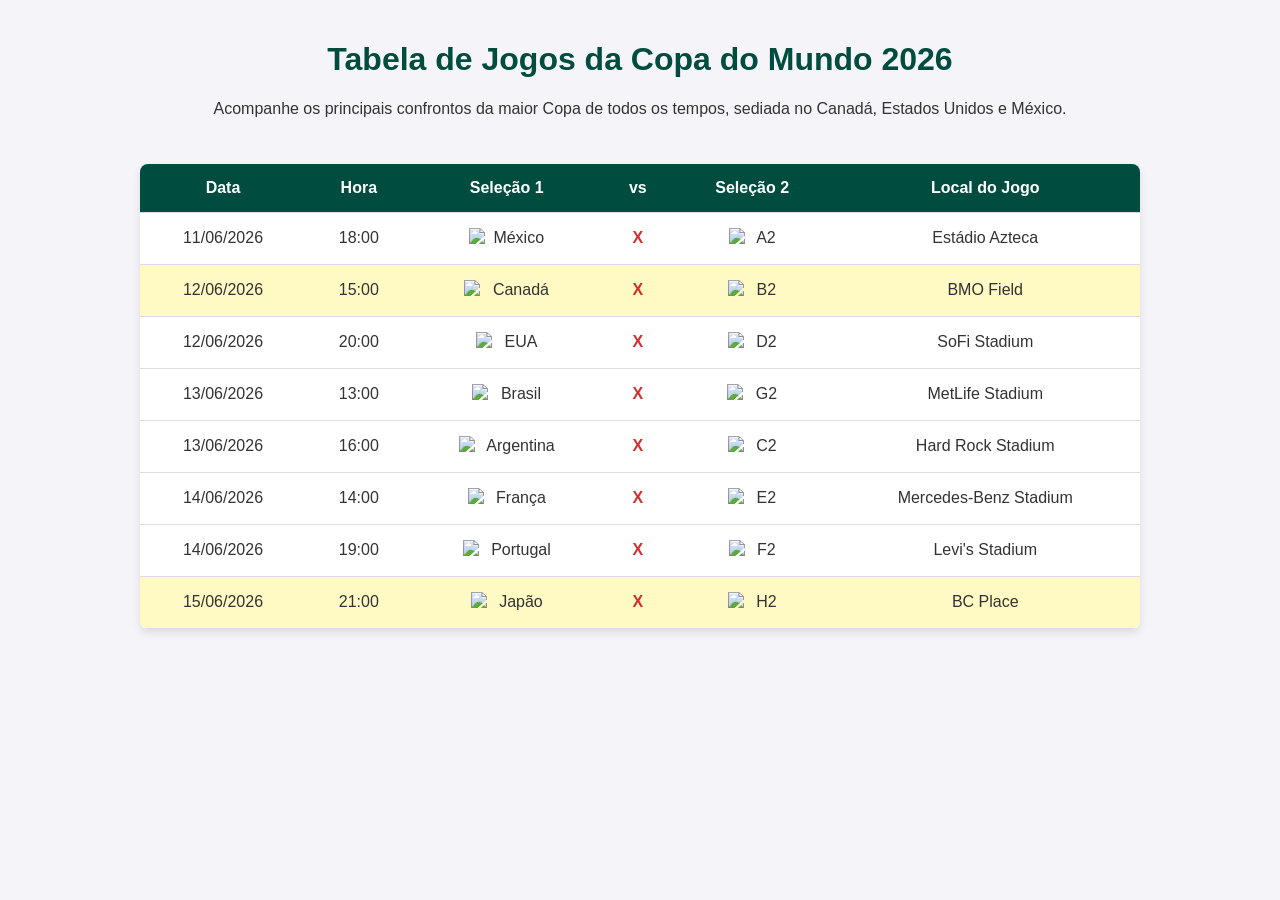
==== Copa/index.html @ 548b078c "Add files via upload" ====
<!DOCTYPE html>
<html lang="pt-br">
<head>
    <meta charset="UTF-8">
    <meta name="viewport" content="width=device-width, initial-scale=1.0">
    <title>Tabela de Jogos - Copa do Mundo 2026</title>
    <link rel="stylesheet" href="style.css">
</head>
<body>

    <header>
        <h1>Tabela de Jogos da Copa do Mundo 2026</h1>
        <p>Acompanhe os principais confrontos da maior Copa de todos os tempos, sediada no Canadá, Estados Unidos e México.</p>
    </header>

    <main class="container">
        <div class="table-responsive">
            <table>
                <thead>
                    <tr>
                        <th>Data</th>
                        <th>Hora</th>
                        <th>Seleção 1</th>
                        <th>vs</th>
                        <th>Seleção 2</th>
                        <th>Local do Jogo</th>
                    </tr>
                </thead>
                <tbody>
                    <tr>
                        <td>11/06/2026</td>
                        <td>18:00</td>
                        <td><span class="flag"><img src="https://flagsapi.com/MX/flat/64.png"></span>México</td>
                        <td class="vs">X</td>
                        <td><span class="flag"><img src="https://flagsapi.com/AR/flat/64.png"></span> A2</td>
                        <td>Estádio Azteca</td>
                    </tr>
                    <tr class="important-match">
                        <td>12/06/2026</td>
                        <td>15:00</td>
                        <td><span class="flag"><img src="https://flagsapi.com/CA/flat/64.png"></span> Canadá</td>
                        <td class="vs">X</td>
                        <td><span class="flag"><img src="https://flagsapi.com/BR/flat/64.png"></span> B2</td>
                        <td>BMO Field</td>
                    </tr>
                    <tr>
                        <td>12/06/2026</td>
                        <td>20:00</td>
                        <td><span class="flag"><img src="https://flagsapi.com/US/flat/64.png"></span> EUA</td>
                        <td class="vs">X</td>
                        <td><span class="flag"><img src="https://flagsapi.com/DZ/flat/64.png"></span> D2</td>
                        <td>SoFi Stadium</td>
                    </tr>
                    <tr>
                        <td>13/06/2026</td>
                        <td>13:00</td>
                        <td><span class="flag"><img src="https://flagsapi.com/BR/flat/64.png"></span> Brasil</td>
                        <td class="vs">X</td>
                        <td><span class="flag"><img src="https://flagsapi.com/GA/flat/64.png"></span> G2</td>
                        <td>MetLife Stadium</td>
                    </tr>
                    <tr>
                        <td>13/06/2026</td>
                        <td>16:00</td>
                        <td><span class="flag"><img src="https://flagsapi.com/AR/flat/64.png"></span> Argentina</td>
                        <td class="vs">X</td>
                        <td><span class="flag"><img src="https://flagsapi.com/CU/flat/64.png"></span> C2</td>
                        <td>Hard Rock Stadium</td>
                    </tr>
                    <tr>
                        <td>14/06/2026</td>
                        <td>14:00</td>
                        <td><span class="flag"><img src="https://flagsapi.com/FR/flat/64.png"></span> França</td>
                        <td class="vs">X</td>
                        <td><span class="flag"><img src="https://flagsapi.com/DE/flat/64.png"></span> E2</td>
                        <td>Mercedes-Benz Stadium</td>
                    </tr>
                    <tr>
                        <td>14/06/2026</td>
                        <td>19:00</td>
                        <td><span class="flag"><img src="https://flagsapi.com/PT/flat/64.png"></span> Portugal</td>
                        <td class="vs">X</td>
                        <td><span class="flag"><img src="https://flagsapi.com/FI/flat/64.png"></span> F2</td>
                        <td>Levi's Stadium</td>
                    </tr>
                    <tr class="important-match">
                        <td>15/06/2026</td>
                        <td>21:00</td>
                        <td><span class="flag"><img src="https://flagsapi.com/JP/flat/64.png"></span> Japão</td>
                        <td class="vs">X</td>
                        <td><span class="flag"><img src="https://flagsapi.com/HN/flat/64.png"></span> H2</td>
                        <td>BC Place</td>
                    </tr>
                </tbody>
            </table>
        </div>
    </main>

</body>
</html>
---- Copa/style.css ----
body {
    font-family: 'Segoe UI', Tahoma, Geneva, Verdana, sans-serif;
    background-color: #f4f4f9;
    color: #333;
    margin: 0;
    padding: 20px;
    display: flex;
    flex-direction: column;
    align-items: center;
}
header {
    text-align: center;
    margin-bottom: 30px;
}
h1 {
    color: #004d40;
}
.container {
    width: 100%;
    max-width: 1000px;
}
.table-responsive {
    overflow-x: auto;
    width: 100%;
    background: white;
    border-radius: 8px;
    box-shadow: 0 4px 8px rgba(0,0,0,0.1);
}
table {
    width: 100%;
    border-collapse: collapse;
}
th, td {
    padding: 15px;
    text-align: center;
    border-bottom: 1px solid #ddd;
}
thead {
    background-color: #004d40;
    color: white;
}
tbody tr:hover {
    background-color: #e0f2f1;
    cursor: default;
}
.important-match {
    background-color: #fff9c4;
}
.flag {
    margin-right: 8px;
    font-size: 8px;
    line-height: 15px;
    vertical-align: middle;
    border-radius: 3px;

}
.vs {
    font-weight: bold;
    color: #d32f2f;
}
@media (max-width: 600px) {
    th, td {
        padding: 10px 5px;
        font-size: 14px;
    }
    
    h1 {
        font-size: 1.5rem;
    }
}
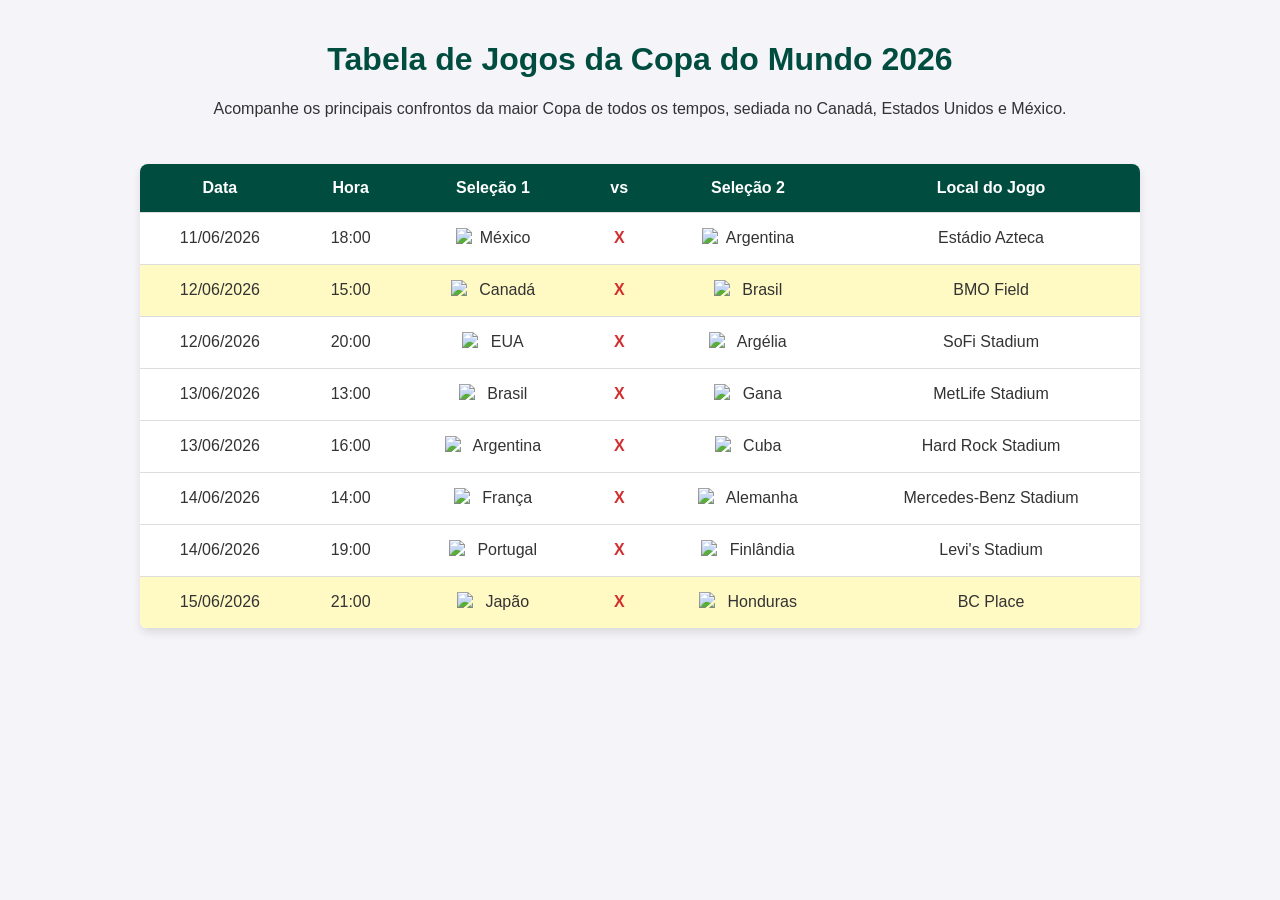
==== commit fb314e33: "Add files via upload" ====
--- a/Copa/index.html
+++ b/Copa/index.html
@@ -32,7 +32,7 @@
                         <td>18:00</td>
                         <td><span class="flag"><img src="https://flagsapi.com/MX/flat/64.png"></span>México</td>
                         <td class="vs">X</td>
-                        <td><span class="flag"><img src="https://flagsapi.com/AR/flat/64.png"></span> A2</td>
+                        <td><span class="flag"><img src="https://flagsapi.com/AR/flat/64.png"></span>Argentina</td>
                         <td>Estádio Azteca</td>
                     </tr>
                     <tr class="important-match">
@@ -40,7 +40,7 @@
                         <td>15:00</td>
                         <td><span class="flag"><img src="https://flagsapi.com/CA/flat/64.png"></span> Canadá</td>
                         <td class="vs">X</td>
-                        <td><span class="flag"><img src="https://flagsapi.com/BR/flat/64.png"></span> B2</td>
+                        <td><span class="flag"><img src="https://flagsapi.com/BR/flat/64.png"></span> Brasil</td>
                         <td>BMO Field</td>
                     </tr>
                     <tr>
@@ -48,7 +48,7 @@
                         <td>20:00</td>
                         <td><span class="flag"><img src="https://flagsapi.com/US/flat/64.png"></span> EUA</td>
                         <td class="vs">X</td>
-                        <td><span class="flag"><img src="https://flagsapi.com/DZ/flat/64.png"></span> D2</td>
+                        <td><span class="flag"><img src="https://flagsapi.com/DZ/flat/64.png"></span> Argélia</td>
                         <td>SoFi Stadium</td>
                     </tr>
                     <tr>
@@ -56,7 +56,7 @@
                         <td>13:00</td>
                         <td><span class="flag"><img src="https://flagsapi.com/BR/flat/64.png"></span> Brasil</td>
                         <td class="vs">X</td>
-                        <td><span class="flag"><img src="https://flagsapi.com/GA/flat/64.png"></span> G2</td>
+                        <td><span class="flag"><img src="https://flagsapi.com/GA/flat/64.png"></span> Gana</td>
                         <td>MetLife Stadium</td>
                     </tr>
                     <tr>
@@ -64,7 +64,7 @@
                         <td>16:00</td>
                         <td><span class="flag"><img src="https://flagsapi.com/AR/flat/64.png"></span> Argentina</td>
                         <td class="vs">X</td>
-                        <td><span class="flag"><img src="https://flagsapi.com/CU/flat/64.png"></span> C2</td>
+                        <td><span class="flag"><img src="https://flagsapi.com/CU/flat/64.png"></span> Cuba</td>
                         <td>Hard Rock Stadium</td>
                     </tr>
                     <tr>
@@ -72,7 +72,7 @@
                         <td>14:00</td>
                         <td><span class="flag"><img src="https://flagsapi.com/FR/flat/64.png"></span> França</td>
                         <td class="vs">X</td>
-                        <td><span class="flag"><img src="https://flagsapi.com/DE/flat/64.png"></span> E2</td>
+                        <td><span class="flag"><img src="https://flagsapi.com/DE/flat/64.png"></span> Alemanha</td>
                         <td>Mercedes-Benz Stadium</td>
                     </tr>
                     <tr>
@@ -80,7 +80,7 @@
                         <td>19:00</td>
                         <td><span class="flag"><img src="https://flagsapi.com/PT/flat/64.png"></span> Portugal</td>
                         <td class="vs">X</td>
-                        <td><span class="flag"><img src="https://flagsapi.com/FI/flat/64.png"></span> F2</td>
+                        <td><span class="flag"><img src="https://flagsapi.com/FI/flat/64.png"></span> Finlândia</td>
                         <td>Levi's Stadium</td>
                     </tr>
                     <tr class="important-match">
@@ -88,7 +88,7 @@
                         <td>21:00</td>
                         <td><span class="flag"><img src="https://flagsapi.com/JP/flat/64.png"></span> Japão</td>
                         <td class="vs">X</td>
-                        <td><span class="flag"><img src="https://flagsapi.com/HN/flat/64.png"></span> H2</td>
+                        <td><span class="flag"><img src="https://flagsapi.com/HN/flat/64.png"></span> Honduras</td>
                         <td>BC Place</td>
                     </tr>
                 </tbody>
